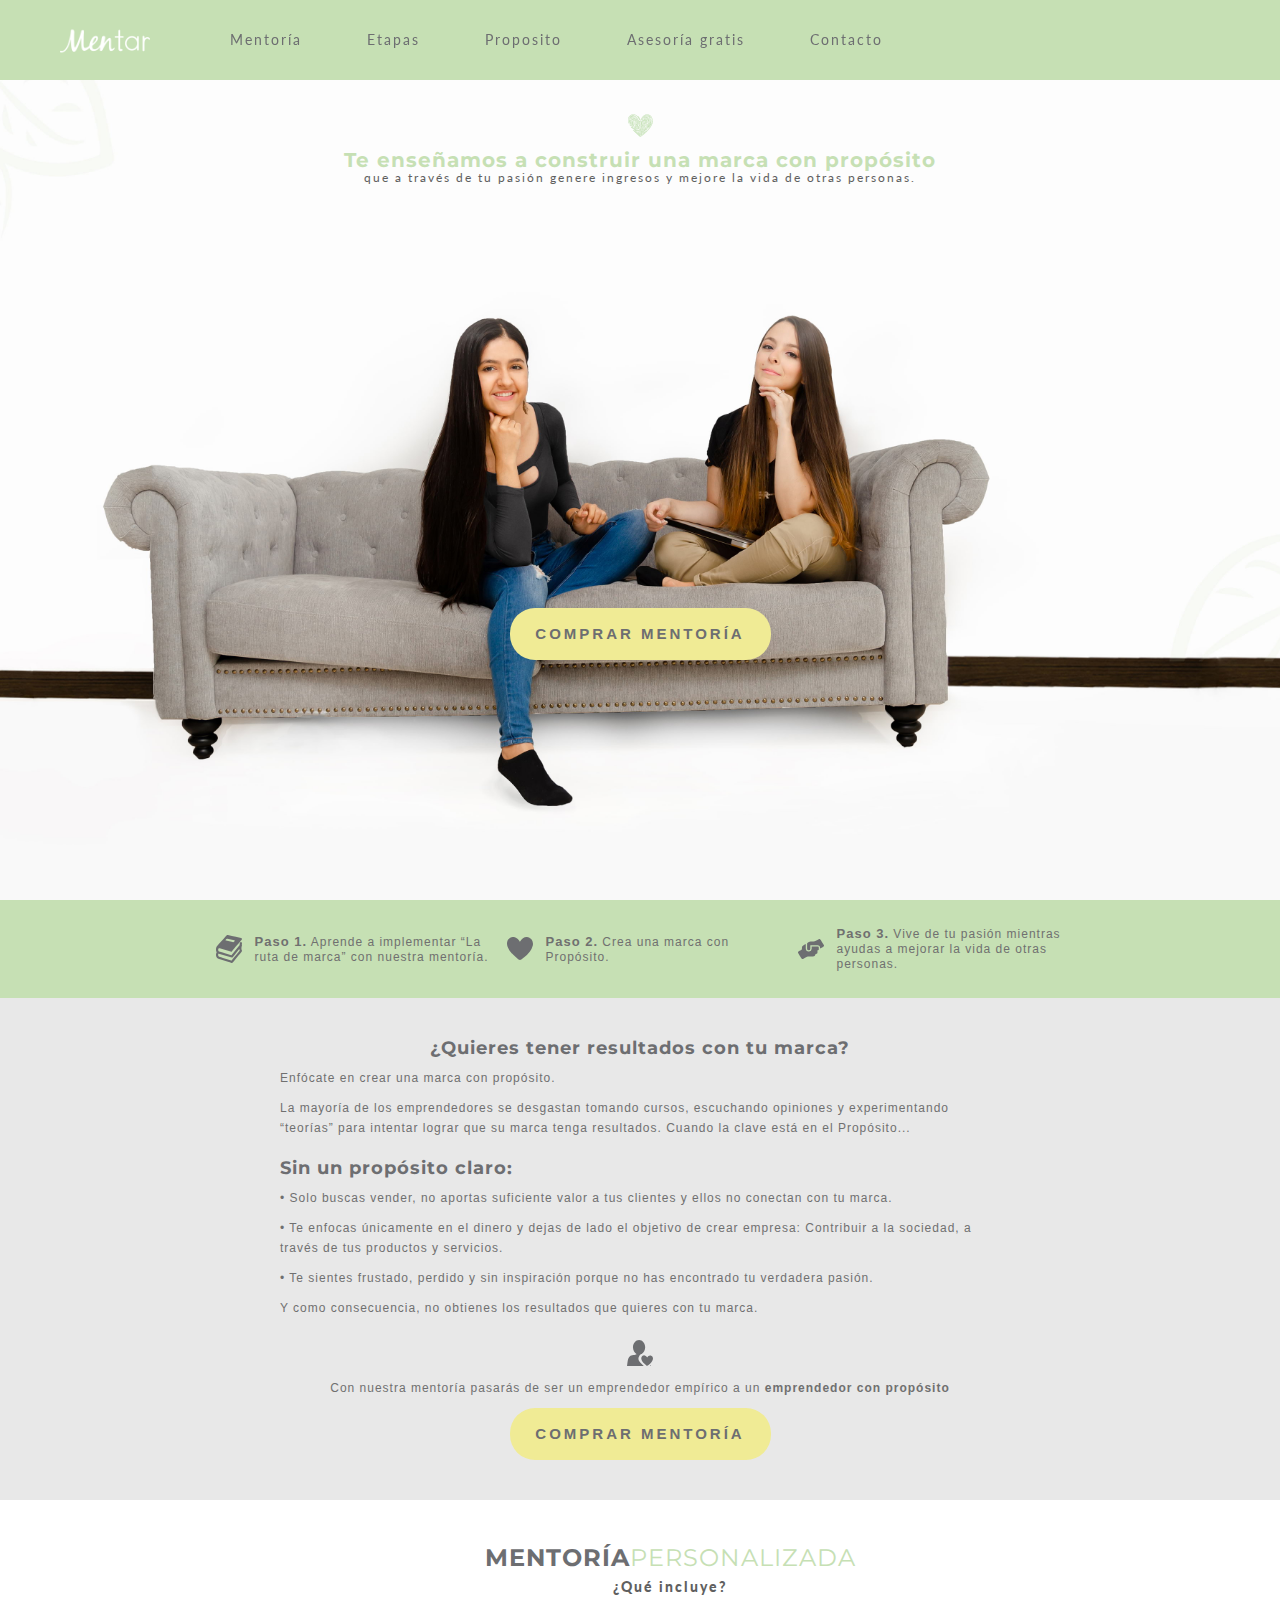
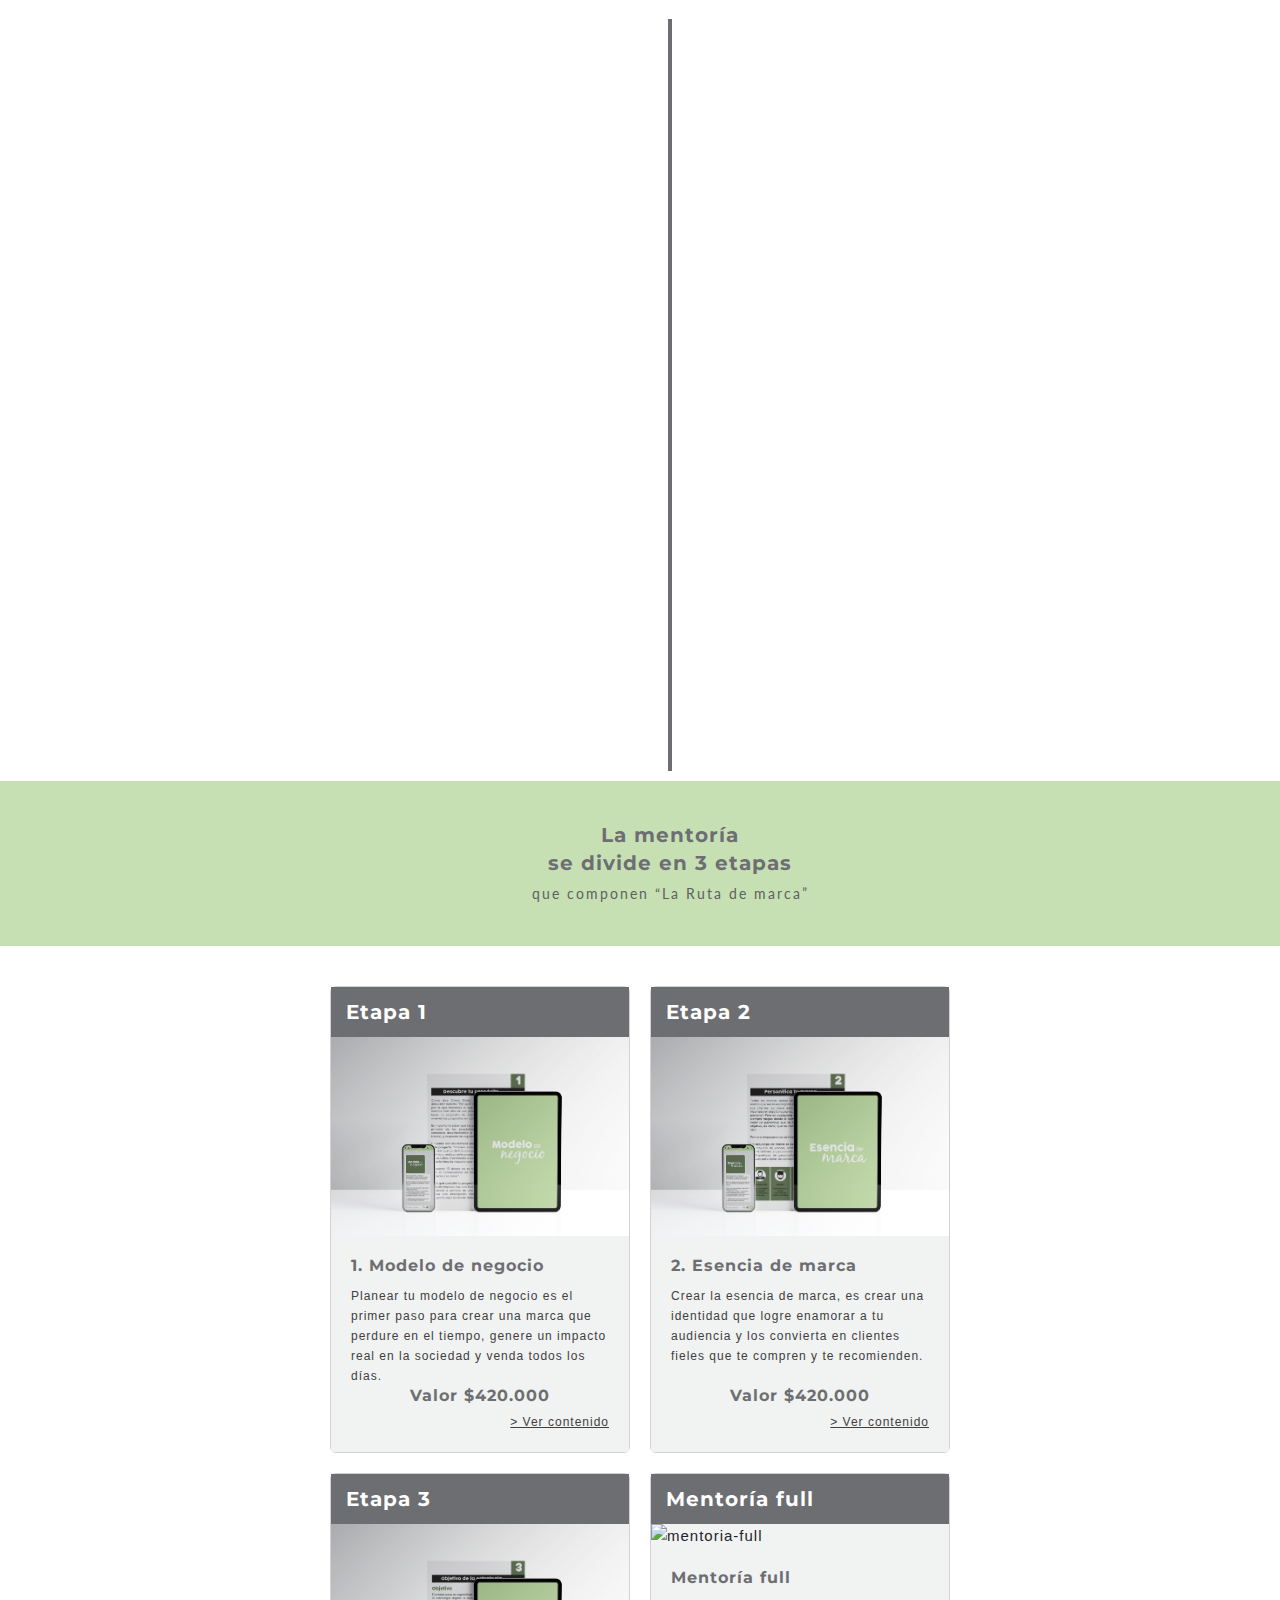
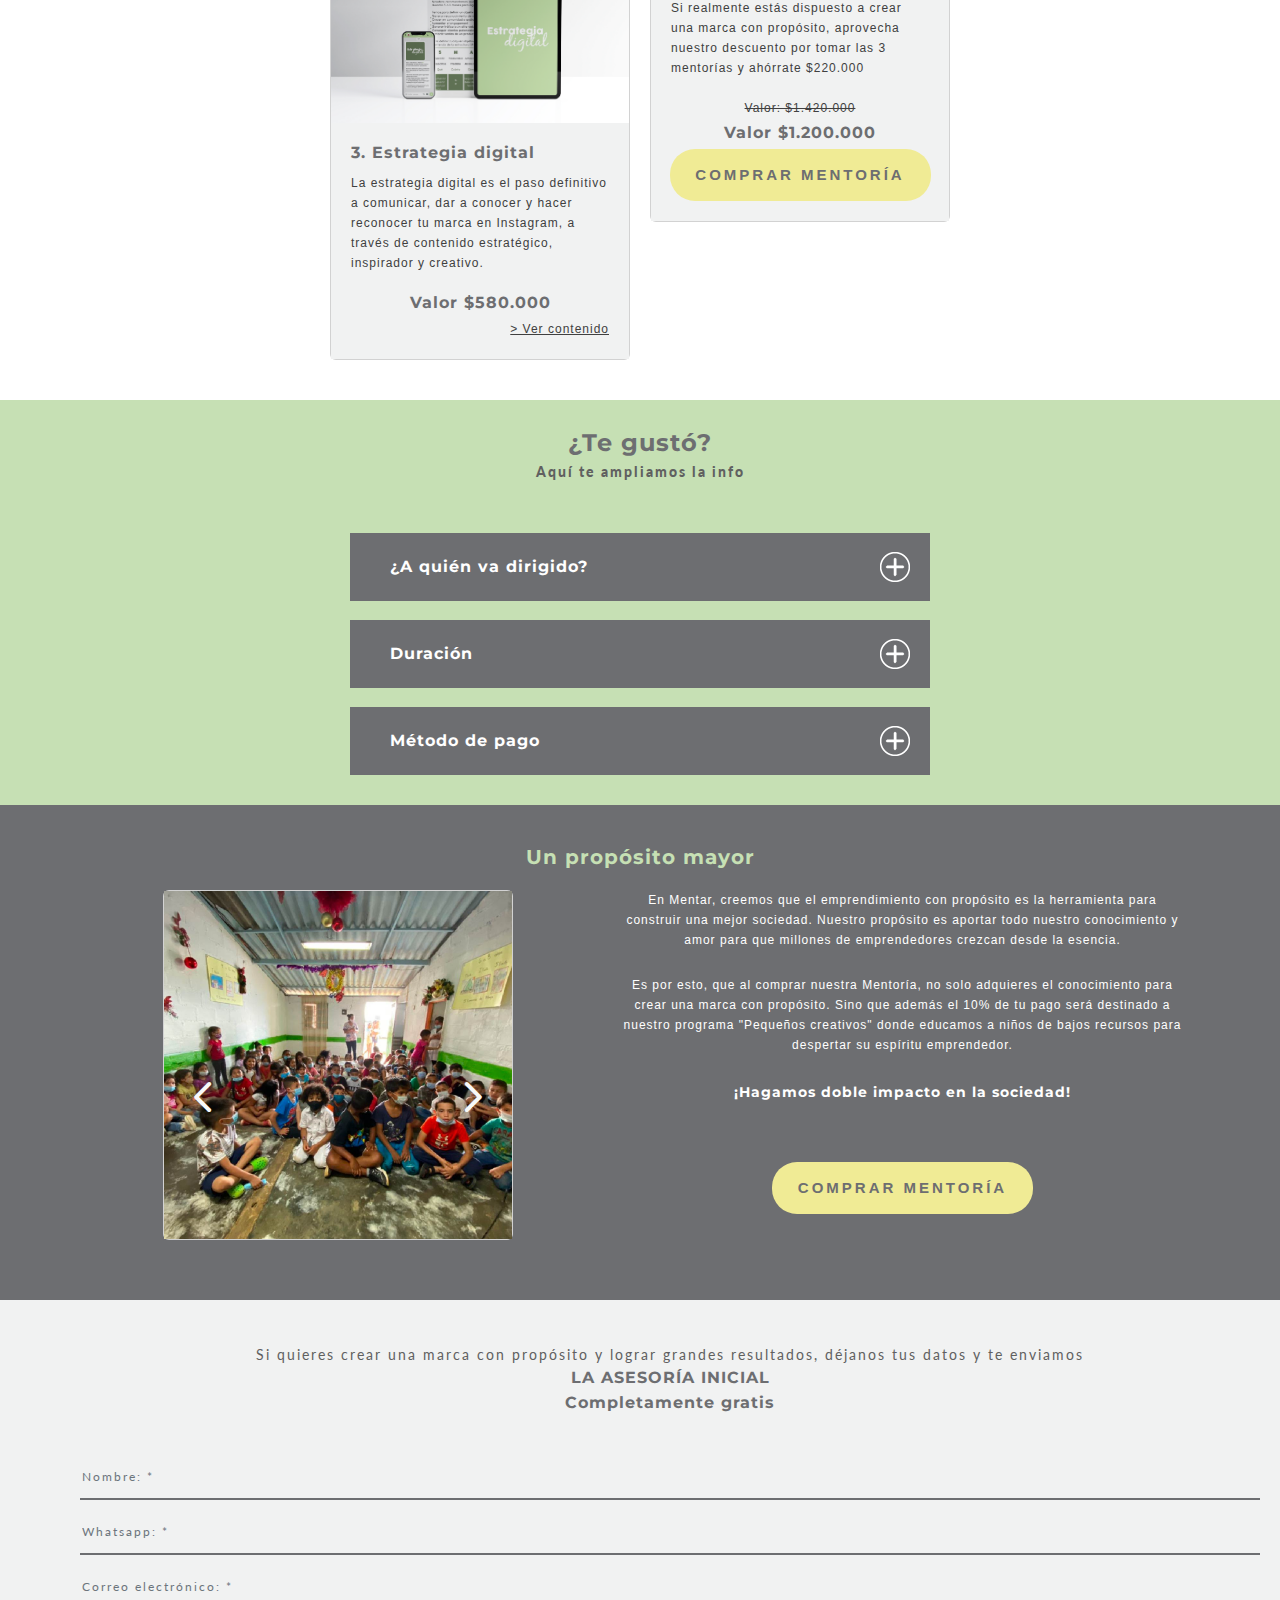
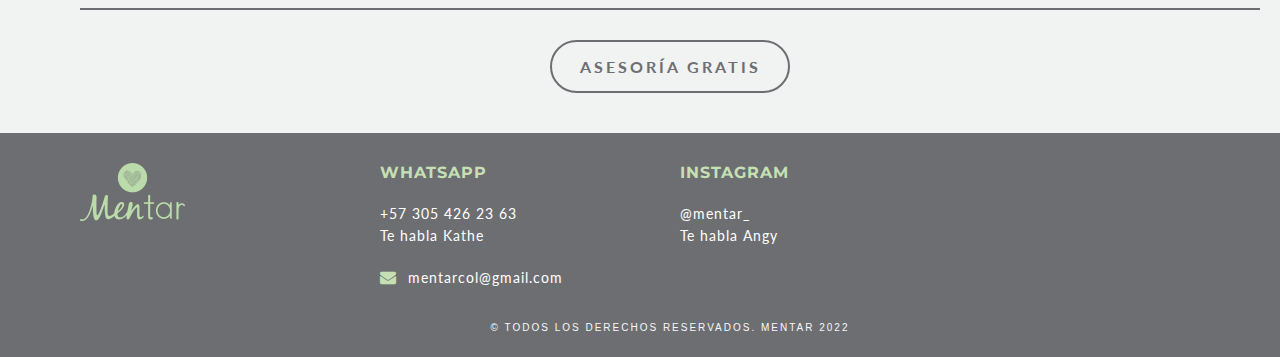
==== index.html @ 2074bf81 "Auto-generated commit [ci skip]" ====
<!DOCTYPE html><html lang="en"><head>
  <meta charset="utf-8">
  <title>Mentar</title>
  <base href="https://JohnatanRamos.github.io/mentar-v3/">
  <meta name="viewport" content="width=device-width, initial-scale=1">
  <link rel="icon" type="image/x-icon" href="favicon.ico">
  <link href="https://cdn.jsdelivr.net/npm/bootstrap@5.2.2/dist/css/bootstrap.min.css" rel="stylesheet">
	<link href="https://getbootstrap.com/docs/5.2/assets/css/docs.css" rel="stylesheet">

  <link rel="preconnect" href="https://fonts.gstatic.com">
  <style type="text/css">@font-face{font-family:'Roboto';font-style:normal;font-weight:300;font-display:swap;src:url(https://fonts.gstatic.com/s/roboto/v30/KFOlCnqEu92Fr1MmSU5fCRc4AMP6lbBP.woff2) format('woff2');unicode-range:U+0460-052F, U+1C80-1C88, U+20B4, U+2DE0-2DFF, U+A640-A69F, U+FE2E-FE2F;}@font-face{font-family:'Roboto';font-style:normal;font-weight:300;font-display:swap;src:url(https://fonts.gstatic.com/s/roboto/v30/KFOlCnqEu92Fr1MmSU5fABc4AMP6lbBP.woff2) format('woff2');unicode-range:U+0301, U+0400-045F, U+0490-0491, U+04B0-04B1, U+2116;}@font-face{font-family:'Roboto';font-style:normal;font-weight:300;font-display:swap;src:url(https://fonts.gstatic.com/s/roboto/v30/KFOlCnqEu92Fr1MmSU5fCBc4AMP6lbBP.woff2) format('woff2');unicode-range:U+1F00-1FFF;}@font-face{font-family:'Roboto';font-style:normal;font-weight:300;font-display:swap;src:url(https://fonts.gstatic.com/s/roboto/v30/KFOlCnqEu92Fr1MmSU5fBxc4AMP6lbBP.woff2) format('woff2');unicode-range:U+0370-03FF;}@font-face{font-family:'Roboto';font-style:normal;font-weight:300;font-display:swap;src:url(https://fonts.gstatic.com/s/roboto/v30/KFOlCnqEu92Fr1MmSU5fCxc4AMP6lbBP.woff2) format('woff2');unicode-range:U+0102-0103, U+0110-0111, U+0128-0129, U+0168-0169, U+01A0-01A1, U+01AF-01B0, U+1EA0-1EF9, U+20AB;}@font-face{font-family:'Roboto';font-style:normal;font-weight:300;font-display:swap;src:url(https://fonts.gstatic.com/s/roboto/v30/KFOlCnqEu92Fr1MmSU5fChc4AMP6lbBP.woff2) format('woff2');unicode-range:U+0100-024F, U+0259, U+1E00-1EFF, U+2020, U+20A0-20AB, U+20AD-20CF, U+2113, U+2C60-2C7F, U+A720-A7FF;}@font-face{font-family:'Roboto';font-style:normal;font-weight:300;font-display:swap;src:url(https://fonts.gstatic.com/s/roboto/v30/KFOlCnqEu92Fr1MmSU5fBBc4AMP6lQ.woff2) format('woff2');unicode-range:U+0000-00FF, U+0131, U+0152-0153, U+02BB-02BC, U+02C6, U+02DA, U+02DC, U+2000-206F, U+2074, U+20AC, U+2122, U+2191, U+2193, U+2212, U+2215, U+FEFF, U+FFFD;}@font-face{font-family:'Roboto';font-style:normal;font-weight:400;font-display:swap;src:url(https://fonts.gstatic.com/s/roboto/v30/KFOmCnqEu92Fr1Mu72xKKTU1Kvnz.woff2) format('woff2');unicode-range:U+0460-052F, U+1C80-1C88, U+20B4, U+2DE0-2DFF, U+A640-A69F, U+FE2E-FE2F;}@font-face{font-family:'Roboto';font-style:normal;font-weight:400;font-display:swap;src:url(https://fonts.gstatic.com/s/roboto/v30/KFOmCnqEu92Fr1Mu5mxKKTU1Kvnz.woff2) format('woff2');unicode-range:U+0301, U+0400-045F, U+0490-0491, U+04B0-04B1, U+2116;}@font-face{font-family:'Roboto';font-style:normal;font-weight:400;font-display:swap;src:url(https://fonts.gstatic.com/s/roboto/v30/KFOmCnqEu92Fr1Mu7mxKKTU1Kvnz.woff2) format('woff2');unicode-range:U+1F00-1FFF;}@font-face{font-family:'Roboto';font-style:normal;font-weight:400;font-display:swap;src:url(https://fonts.gstatic.com/s/roboto/v30/KFOmCnqEu92Fr1Mu4WxKKTU1Kvnz.woff2) format('woff2');unicode-range:U+0370-03FF;}@font-face{font-family:'Roboto';font-style:normal;font-weight:400;font-display:swap;src:url(https://fonts.gstatic.com/s/roboto/v30/KFOmCnqEu92Fr1Mu7WxKKTU1Kvnz.woff2) format('woff2');unicode-range:U+0102-0103, U+0110-0111, U+0128-0129, U+0168-0169, U+01A0-01A1, U+01AF-01B0, U+1EA0-1EF9, U+20AB;}@font-face{font-family:'Roboto';font-style:normal;font-weight:400;font-display:swap;src:url(https://fonts.gstatic.com/s/roboto/v30/KFOmCnqEu92Fr1Mu7GxKKTU1Kvnz.woff2) format('woff2');unicode-range:U+0100-024F, U+0259, U+1E00-1EFF, U+2020, U+20A0-20AB, U+20AD-20CF, U+2113, U+2C60-2C7F, U+A720-A7FF;}@font-face{font-family:'Roboto';font-style:normal;font-weight:400;font-display:swap;src:url(https://fonts.gstatic.com/s/roboto/v30/KFOmCnqEu92Fr1Mu4mxKKTU1Kg.woff2) format('woff2');unicode-range:U+0000-00FF, U+0131, U+0152-0153, U+02BB-02BC, U+02C6, U+02DA, U+02DC, U+2000-206F, U+2074, U+20AC, U+2122, U+2191, U+2193, U+2212, U+2215, U+FEFF, U+FFFD;}@font-face{font-family:'Roboto';font-style:normal;font-weight:500;font-display:swap;src:url(https://fonts.gstatic.com/s/roboto/v30/KFOlCnqEu92Fr1MmEU9fCRc4AMP6lbBP.woff2) format('woff2');unicode-range:U+0460-052F, U+1C80-1C88, U+20B4, U+2DE0-2DFF, U+A640-A69F, U+FE2E-FE2F;}@font-face{font-family:'Roboto';font-style:normal;font-weight:500;font-display:swap;src:url(https://fonts.gstatic.com/s/roboto/v30/KFOlCnqEu92Fr1MmEU9fABc4AMP6lbBP.woff2) format('woff2');unicode-range:U+0301, U+0400-045F, U+0490-0491, U+04B0-04B1, U+2116;}@font-face{font-family:'Roboto';font-style:normal;font-weight:500;font-display:swap;src:url(https://fonts.gstatic.com/s/roboto/v30/KFOlCnqEu92Fr1MmEU9fCBc4AMP6lbBP.woff2) format('woff2');unicode-range:U+1F00-1FFF;}@font-face{font-family:'Roboto';font-style:normal;font-weight:500;font-display:swap;src:url(https://fonts.gstatic.com/s/roboto/v30/KFOlCnqEu92Fr1MmEU9fBxc4AMP6lbBP.woff2) format('woff2');unicode-range:U+0370-03FF;}@font-face{font-family:'Roboto';font-style:normal;font-weight:500;font-display:swap;src:url(https://fonts.gstatic.com/s/roboto/v30/KFOlCnqEu92Fr1MmEU9fCxc4AMP6lbBP.woff2) format('woff2');unicode-range:U+0102-0103, U+0110-0111, U+0128-0129, U+0168-0169, U+01A0-01A1, U+01AF-01B0, U+1EA0-1EF9, U+20AB;}@font-face{font-family:'Roboto';font-style:normal;font-weight:500;font-display:swap;src:url(https://fonts.gstatic.com/s/roboto/v30/KFOlCnqEu92Fr1MmEU9fChc4AMP6lbBP.woff2) format('woff2');unicode-range:U+0100-024F, U+0259, U+1E00-1EFF, U+2020, U+20A0-20AB, U+20AD-20CF, U+2113, U+2C60-2C7F, U+A720-A7FF;}@font-face{font-family:'Roboto';font-style:normal;font-weight:500;font-display:swap;src:url(https://fonts.gstatic.com/s/roboto/v30/KFOlCnqEu92Fr1MmEU9fBBc4AMP6lQ.woff2) format('woff2');unicode-range:U+0000-00FF, U+0131, U+0152-0153, U+02BB-02BC, U+02C6, U+02DA, U+02DC, U+2000-206F, U+2074, U+20AC, U+2122, U+2191, U+2193, U+2212, U+2215, U+FEFF, U+FFFD;}</style>
  <style type="text/css">@font-face{font-family:'Material Icons';font-style:normal;font-weight:400;src:url(https://fonts.gstatic.com/s/materialicons/v139/flUhRq6tzZclQEJ-Vdg-IuiaDsNcIhQ8tQ.woff2) format('woff2');}.material-icons{font-family:'Material Icons';font-weight:normal;font-style:normal;font-size:24px;line-height:1;letter-spacing:normal;text-transform:none;display:inline-block;white-space:nowrap;word-wrap:normal;direction:ltr;-webkit-font-feature-settings:'liga';-webkit-font-smoothing:antialiased;}</style>
<style>@import"https://fonts.googleapis.com/css?family=Open+Sans:300italic,400italic,600italic,700italic,800italic,400,300,600,700,800";@import"https://fonts.googleapis.com/css?family=Lato:100,300,400,700,900,100italic,300italic,400italic,700italic,900italic";@import"https://fonts.googleapis.com/css?family=Montserrat:400,700";@import"https://fonts.googleapis.com/css?family=Open+Sans&subset=latin,cyrillic-ext,greek-ext,greek,vietnamese,latin-ext,cyrillic";@import"https://fonts.googleapis.com/css?family=Satisfy";@import"https://fonts.googleapis.com/css?family=Playball&subset=latin,latin-ext";:root{--surface-a:#ffffff;--surface-b:#f8f9fa;--surface-c:#e9ecef;--surface-d:#dee2e6;--surface-e:#ffffff;--surface-f:#ffffff;--text-color:#495057;--text-color-secondary:#6c757d;--primary-color:#3B82F6;--primary-color-text:#ffffff;--font-family:-apple-system, BlinkMacSystemFont, Segoe UI, Roboto, Helvetica, Arial, sans-serif, Apple Color Emoji, Segoe UI Emoji, Segoe UI Symbol;--surface-0:#ffffff;--surface-50:#FAFAFA;--surface-100:#F5F5F5;--surface-200:#EEEEEE;--surface-300:#E0E0E0;--surface-400:#BDBDBD;--surface-500:#9E9E9E;--surface-600:#757575;--surface-700:#616161;--surface-800:#424242;--surface-900:#212121;--gray-50:#FAFAFA;--gray-100:#F5F5F5;--gray-200:#EEEEEE;--gray-300:#E0E0E0;--gray-400:#BDBDBD;--gray-500:#9E9E9E;--gray-600:#757575;--gray-700:#616161;--gray-800:#424242;--gray-900:#212121;--content-padding:1.25rem;--inline-spacing:.5rem;--border-radius:6px;--surface-ground:#eff3f8;--surface-section:#ffffff;--surface-card:#ffffff;--surface-overlay:#ffffff;--surface-border:#dfe7ef;--surface-hover:#f6f9fc;--focus-ring:0 0 0 .2rem #BFDBFE;--maskbg:rgba(0, 0, 0, .4)}*{box-sizing:border-box}:root{--blue-50:#f5f9ff;--blue-100:#d0e1fd;--blue-200:#abc9fb;--blue-300:#85b2f9;--blue-400:#609af8;--blue-500:#3b82f6;--blue-600:#326fd1;--blue-700:#295bac;--blue-800:#204887;--blue-900:#183462;--green-50:#f4fcf7;--green-100:#caf1d8;--green-200:#a0e6ba;--green-300:#76db9b;--green-400:#4cd07d;--green-500:#22c55e;--green-600:#1da750;--green-700:#188a42;--green-800:#136c34;--green-900:#0e4f26;--yellow-50:#fefbf3;--yellow-100:#faedc4;--yellow-200:#f6de95;--yellow-300:#f2d066;--yellow-400:#eec137;--yellow-500:#eab308;--yellow-600:#c79807;--yellow-700:#a47d06;--yellow-800:#816204;--yellow-900:#5e4803;--cyan-50:#f3fbfd;--cyan-100:#c3edf5;--cyan-200:#94e0ed;--cyan-300:#65d2e4;--cyan-400:#35c4dc;--cyan-500:#06b6d4;--cyan-600:#059bb4;--cyan-700:#047f94;--cyan-800:#036475;--cyan-900:#024955;--pink-50:#fef6fa;--pink-100:#fad3e7;--pink-200:#f7b0d3;--pink-300:#f38ec0;--pink-400:#f06bac;--pink-500:#ec4899;--pink-600:#c93d82;--pink-700:#a5326b;--pink-800:#822854;--pink-900:#5e1d3d;--indigo-50:#f7f7fe;--indigo-100:#dadafc;--indigo-200:#bcbdf9;--indigo-300:#9ea0f6;--indigo-400:#8183f4;--indigo-500:#6366f1;--indigo-600:#5457cd;--indigo-700:#4547a9;--indigo-800:#363885;--indigo-900:#282960;--teal-50:#f3fbfb;--teal-100:#c7eeea;--teal-200:#9ae0d9;--teal-300:#6dd3c8;--teal-400:#41c5b7;--teal-500:#14b8a6;--teal-600:#119c8d;--teal-700:#0e8174;--teal-800:#0b655b;--teal-900:#084a42;--orange-50:#fff8f3;--orange-100:#feddc7;--orange-200:#fcc39b;--orange-300:#fba86f;--orange-400:#fa8e42;--orange-500:#f97316;--orange-600:#d46213;--orange-700:#ae510f;--orange-800:#893f0c;--orange-900:#642e09;--bluegray-50:#f7f8f9;--bluegray-100:#dadee3;--bluegray-200:#bcc3cd;--bluegray-300:#9fa9b7;--bluegray-400:#818ea1;--bluegray-500:#64748b;--bluegray-600:#556376;--bluegray-700:#465161;--bluegray-800:#37404c;--bluegray-900:#282e38;--purple-50:#fbf7ff;--purple-100:#ead6fd;--purple-200:#dab6fc;--purple-300:#c996fa;--purple-400:#b975f9;--purple-500:#a855f7;--purple-600:#8f48d2;--purple-700:#763cad;--purple-800:#5c2f88;--purple-900:#432263;--red-50:#fff5f5;--red-100:#ffd0ce;--red-200:#ffaca7;--red-300:#ff8780;--red-400:#ff6259;--red-500:#ff3d32;--red-600:#d9342b;--red-700:#b32b23;--red-800:#8c221c;--red-900:#661814}html,body{margin:0;padding:0;border:0;font-size:100%;font:inherit;vertical-align:baseline}body{line-height:1}body{background:#fff;font-family:Lato,sans-serif;font-weight:400;font-size:15px;line-height:24px;color:#707070;overflow-x:hidden;letter-spacing:1px;-webkit-font-smoothing:antialiased;text-shadow:1px 1px 1px rgba(0,0,0,.004);-webkit-text-size-adjust:100%}html{overflow-x:hidden;height:100%}*,*:after,*:before{box-sizing:border-box}html,body{height:100%}body{margin:0;font-family:Roboto,Helvetica Neue,sans-serif}</style><link rel="stylesheet" href="styles.2af1b3d61f4c10f7.css" media="print" onload="this.media='all'"><noscript><link rel="stylesheet" href="styles.2af1b3d61f4c10f7.css"></noscript></head>
<body>
  <script src="https://cdn.jsdelivr.net/npm/bootstrap@5.2.2/dist/js/bootstrap.bundle.min.js"></script>
  <app-root></app-root>
<script src="runtime.ba50a870bf0d4ec8.js" type="module"></script><script src="polyfills.fb648db4ef078716.js" type="module"></script><script src="scripts.91d66c4ae0de320a.js" defer></script><script src="main.056693ecfc0480b6.js" type="module"></script>

</body></html>
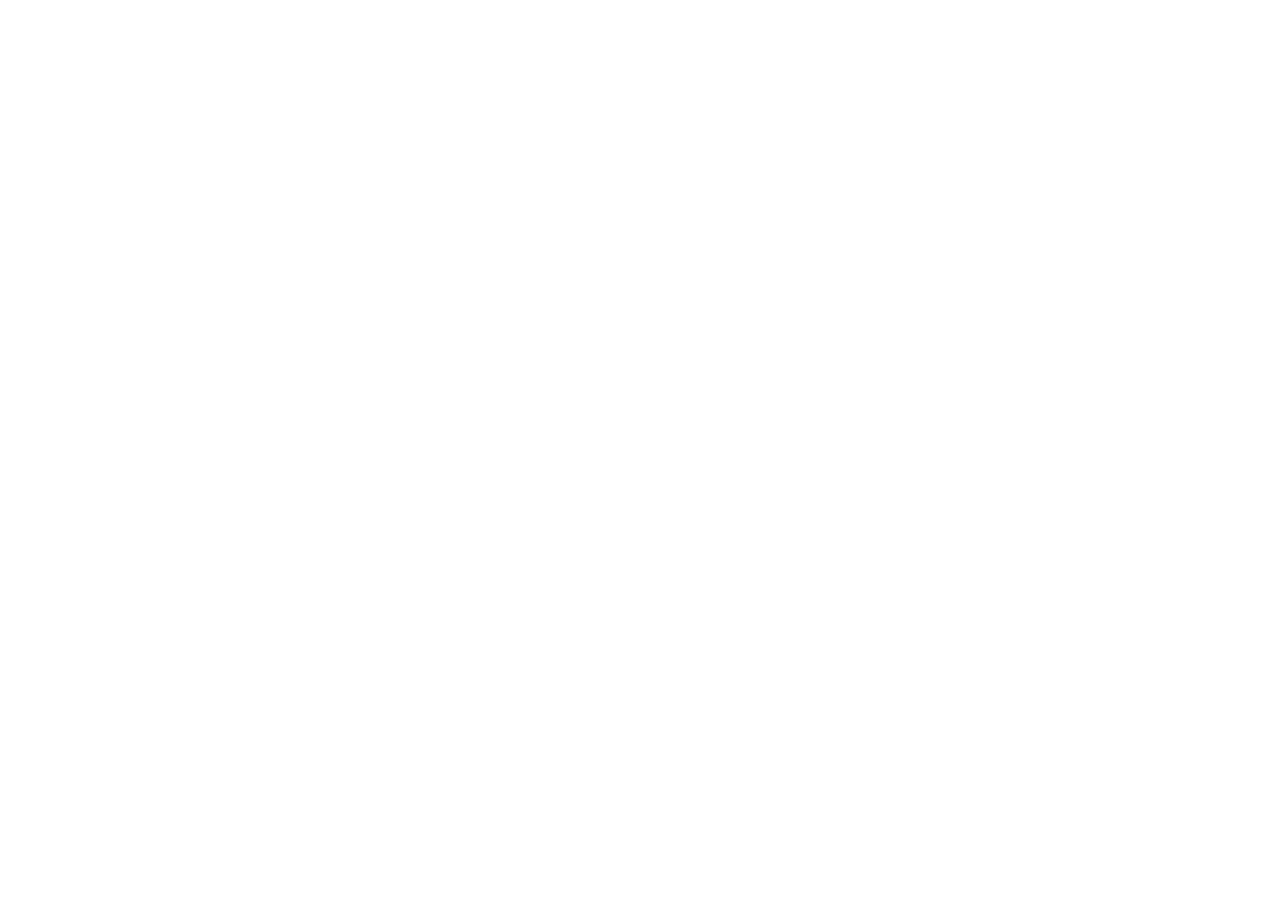
==== commit 92a31061: "Auto-generated commit [ci skip]" ====
--- a/index.html
+++ b/index.html
@@ -1,9 +1,9 @@
 <!DOCTYPE html><html lang="en"><head>
   <meta charset="utf-8">
   <title>Mentar</title>
-  <base href="https://JohnatanRamos.github.io/mentar-v3/">
+  <base href="https://mentarcol.github.io/Mentar/">
   <meta name="viewport" content="width=device-width, initial-scale=1">
-  <link rel="icon" type="image/x-icon" href="favicon.ico">
+  <link rel="icon" type="image/x-icon" href="assets/images/apple-touch-icon.png">
   <link href="https://cdn.jsdelivr.net/npm/bootstrap@5.2.2/dist/css/bootstrap.min.css" rel="stylesheet">
 	<link href="https://getbootstrap.com/docs/5.2/assets/css/docs.css" rel="stylesheet">
 
@@ -14,6 +14,6 @@
 <body>
   <script src="https://cdn.jsdelivr.net/npm/bootstrap@5.2.2/dist/js/bootstrap.bundle.min.js"></script>
   <app-root></app-root>
-<script src="runtime.ba50a870bf0d4ec8.js" type="module"></script><script src="polyfills.fb648db4ef078716.js" type="module"></script><script src="scripts.91d66c4ae0de320a.js" defer></script><script src="main.056693ecfc0480b6.js" type="module"></script>
+<script src="runtime.ba50a870bf0d4ec8.js" type="module"></script><script src="polyfills.fb648db4ef078716.js" type="module"></script><script src="scripts.91d66c4ae0de320a.js" defer></script><script src="main.58f0ef1c050d1ec3.js" type="module"></script>
 
 </body></html>